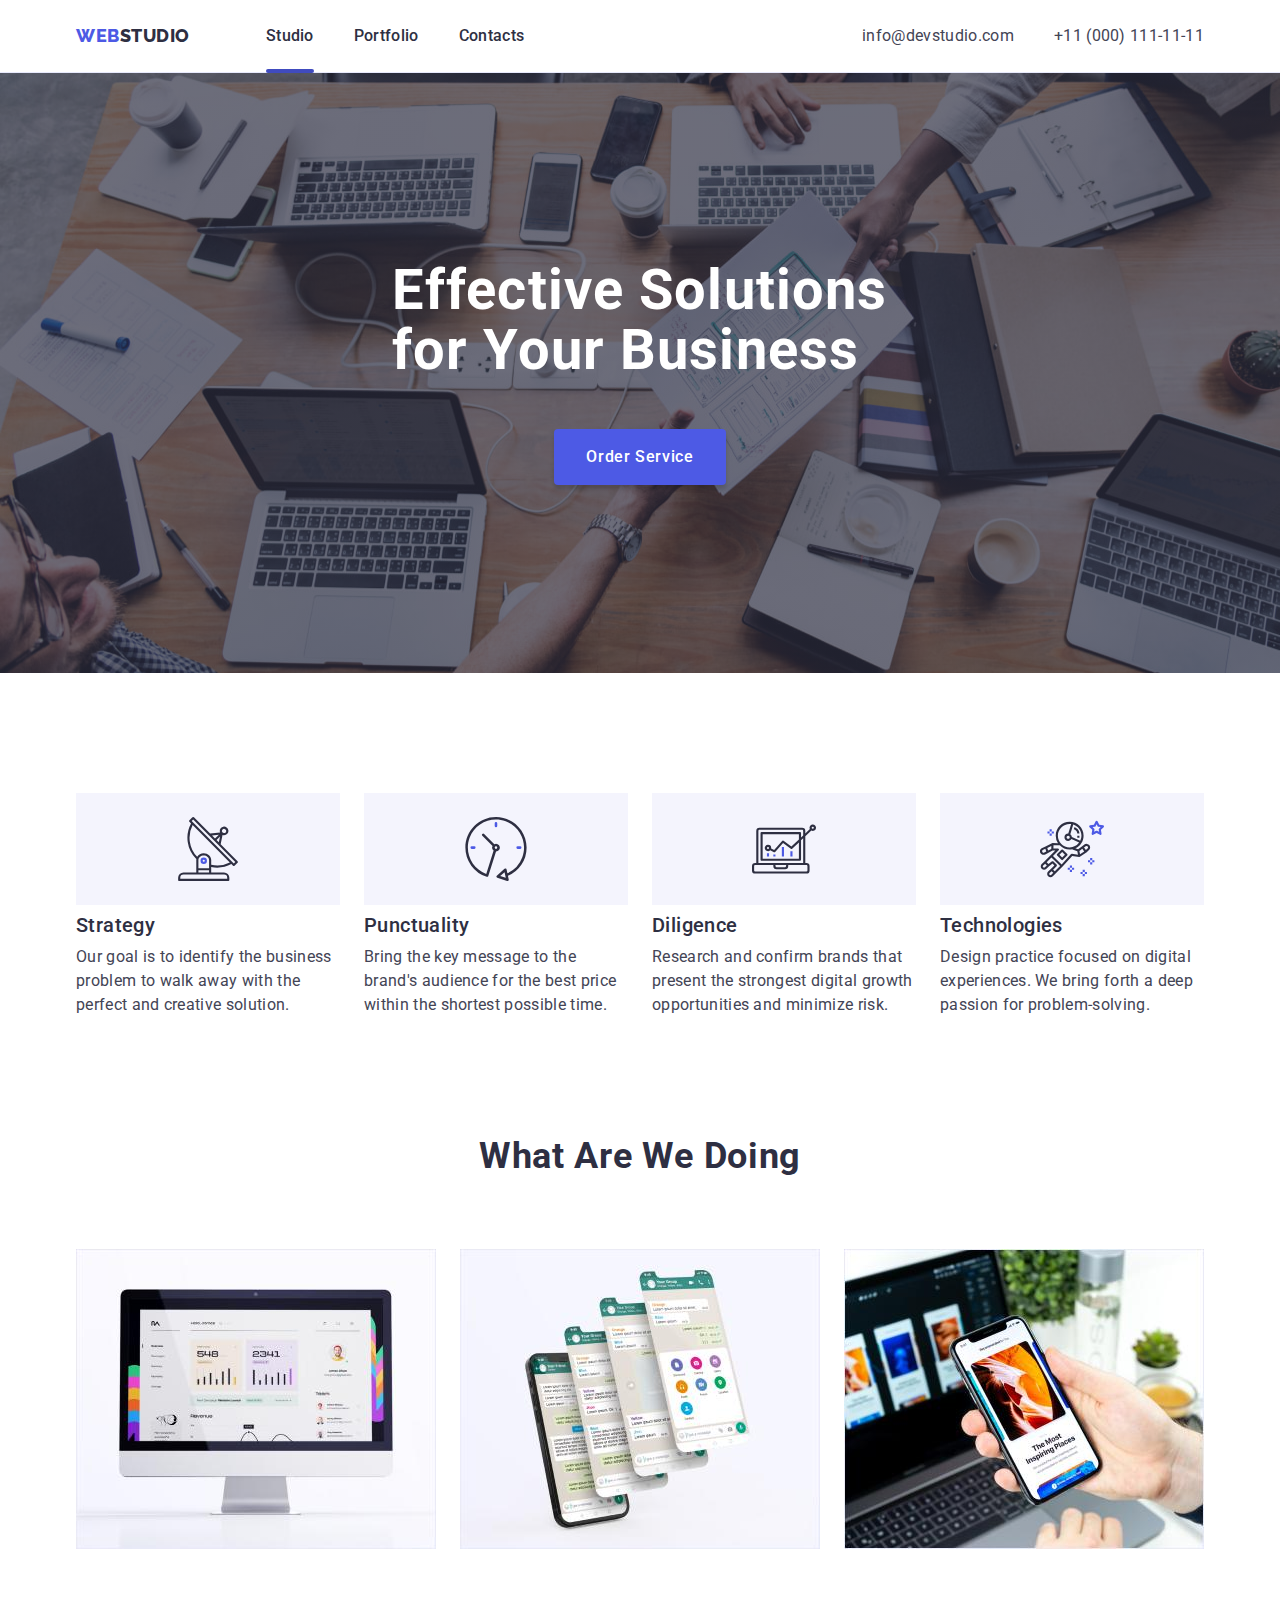
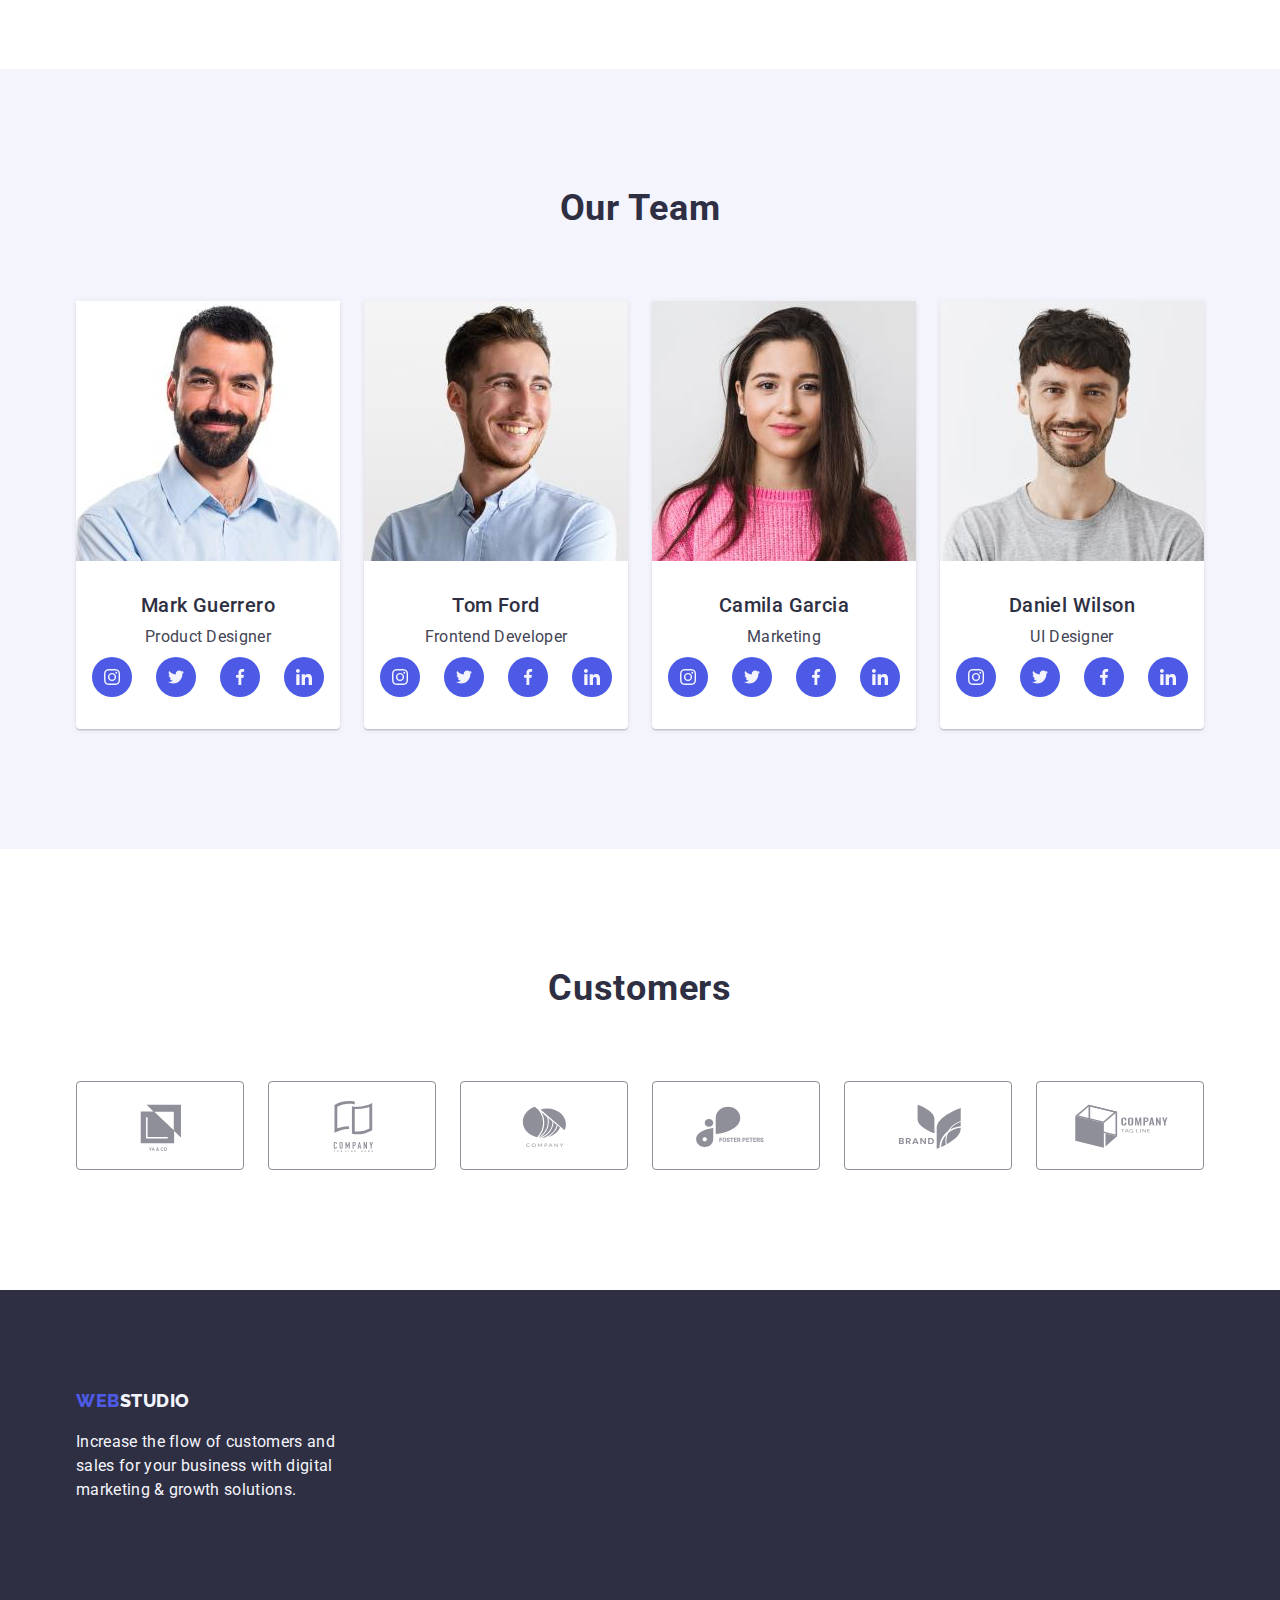
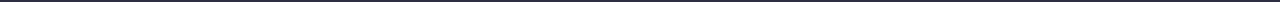
==== index.html @ c341a2d9 "adds css animations, modal, svg icons" ====
<!doctype html>
<html lang="en">
  <head>
    <meta charset="UTF-8" />
    <meta name="viewport" content="width=device-width, initial-scale=1.0" />
    <title>Webstudio</title>
    <link rel="preconnect" href="https://fonts.googleapis.com" />
    <link rel="preconnect" href="https://fonts.gstatic.com" crossorigin />

    <link
      href="https://fonts.googleapis.com/css2?family=Raleway:wght@800&family=Roboto:wght@400;500;700&display=swap"
      rel="stylesheet"
    />
    <link
      rel="stylesheet"
      href="https://cdnjs.cloudflare.com/ajax/libs/modern-normalize/2.0.0/modern-normalize.min.css"
    />
    <link rel="stylesheet" href="./css/styles.css" />
  </head>
  <body>
    <!-- Header -->
    <header class="header">
      <div class="container header-flex-container">
        <nav class="header-nav">
          <a href="./index.html" class="logo-header logo link"
            >Web<span class="logo-header-accent">Studio</span></a
          >
          <ul class="nav-list list">
            <li class="nav-list-item">
              <a class="link nav-list-link current-link" href="./index.html">Studio</a>
            </li>
            <li class="nav-list-item">
              <a class="link nav-list-link" href="./portfolio.html">Portfolio</a>
            </li>
            <li class="nav-list-item"><a class="link nav-list-link" href="">Contacts</a></li>
          </ul>
        </nav>
        <address class="header-address">
          <ul class="address-list list">
            <li class="address-list-item">
              <a class="address-list-link link" href="mailto:info@devstudio.com"
                >info@devstudio.com</a
              >
            </li>
            <li class="address-list-item">
              <a class="address-list-link link" href="tel:+110001111111">+11 (000) 111-11-11</a>
            </li>
          </ul>
        </address>
      </div>
    </header>
    <main>
      <!-- Hero Secion -->
      <section class="hero">
        <div class="container">
          <h1 class="hero-title">Effective Solutions for Your Business</h1>
          <button type="button" class="hero-btn btn" data-modal-open>Order Service</button>
        </div>
      </section>
      <!-- Features Section -->
      <section class="features section-padding">
        <div class="container">
          <h2 class="features-title visually-hidden">Our features</h2>
          <ul class="features-list list">
            <li class="features-list-item">
              <div class="features-list-container">
                <svg class="features-list-icon" width="64" height="64">
                  <use href="./images/icons.svg#antenna"></use>
                </svg>
              </div>
              <h3 class="features-list-title list-title">Strategy</h3>
              <p class="features-list-text">
                Our goal is to identify the business problem to walk away with the perfect and
                creative solution.
              </p>
            </li>

            <li class="features-list-item">
              <div class="features-list-container">
                <svg class="features-list-icon" width="64" height="64">
                  <use href="./images/icons.svg#clock"></use>
                </svg>
              </div>
              <h3 class="features-list-title list-title">Punctuality</h3>
              <p class="features-list-text">
                Bring the key message to the brand's audience for the best price within the shortest
                possible time.
              </p>
            </li>

            <li class="features-list-item">
              <div class="features-list-container">
                <svg class="features-list-icon" width="64" height="64">
                  <use href="./images/icons.svg#diagram"></use>
                </svg>
              </div>
              <h3 class="features-list-title list-title">Diligence</h3>
              <p class="features-list-text">
                Research and confirm brands that present the strongest digital growth opportunities
                and minimize risk.
              </p>
            </li>

            <li class="features-list-item">
              <div class="features-list-container">
                <svg class="features-list-icon" width="64" height="64">
                  <use href="./images/icons.svg#astronaut"></use>
                </svg>
              </div>
              <h3 class="features-list-title list-title">Technologies</h3>
              <p class="features-list-text">
                Design practice focused on digital experiences. We bring forth a deep passion for
                problem-solving.
              </p>
            </li>
          </ul>
        </div>
      </section>
      <!-- Services Section -->
      <section class="services section-title">
        <div class="container">
          <h2 class="section-title services-title">What are we doing</h2>
          <ul class="services-list list">
            <li class="services-list-item">
              <img
                class="services-list-img"
                src="./images/services/img1.jpg"
                alt="website"
                width="360"
                height="300"
              />
            </li>
            <li class="services-list-item">
              <img
                class="services-list-img"
                src="./images/services/img2.jpg"
                alt="design"
                width="360"
                height="300"
              />
            </li>
            <li class="services-list-item">
              <img
                class="services-list-img"
                src="./images/services/img3.jpg"
                alt="application"
                width="360"
                height="300"
              />
            </li>
          </ul>
        </div>
      </section>
      <!-- Team Section -->
      <section class="team section-padding">
        <div class="container">
          <h2 class="team-title section-title team-section-title">Our Team</h2>
          <ul class="list team-list">
            <li class="team-list-item">
              <img
                class="team-list-img"
                src="./images/team/img1.jpg"
                alt="Mark Guerrero"
                width="264"
                height="260"
              />
              <div class="team-list-container">
                <h3 class="team-list-title list-title">Mark Guerrero</h3>
                <p class="team-list-text">Product Designer</p>
                <ul class="socials-list list">
                  <li class="socials-list-item">
                    <a href="" class="socials-list-link">
                      <svg class="socials-list-icon" width="16" height="16">
                        <use href="./images/icons.svg#instagram"></use>
                      </svg>
                    </a>
                  </li>

                  <li class="socials-list-item">
                    <a href="" class="socials-list-link">
                      <svg class="socials-list-icon" width="16" height="16">
                        <use href="./images/icons.svg#twitter"></use>
                      </svg>
                    </a>
                  </li>

                  <li class="socials-list-item">
                    <a href="" class="socials-list-link">
                      <svg class="socials-list-icon" width="16" height="16">
                        <use href="./images/icons.svg#facebook"></use>
                      </svg>
                    </a>
                  </li>

                  <li class="socials-list-item">
                    <a href="" class="socials-list-link">
                      <svg class="socials-list-icon" width="16" height="16">
                        <use href="./images/icons.svg#linkedin"></use>
                      </svg>
                    </a>
                  </li>
                </ul>
              </div>
            </li>

            <li class="team-list-item">
              <img
                class="team-list-img"
                src="./images/team/img2.jpg"
                alt="Tom Ford"
                width="264"
                height="260"
              />
              <div class="team-list-container">
                <h3 class="team-list-title list-title">Tom Ford</h3>
                <p class="team-list-text">Frontend Developer</p>
                <ul class="socials-list list">
                  <li class="socials-list-item">
                    <a href="" class="socials-list-link">
                      <svg class="socials-list-icon" width="16" height="16">
                        <use href="./images/icons.svg#instagram"></use>
                      </svg>
                    </a>
                  </li>

                  <li class="socials-list-item">
                    <a href="" class="socials-list-link">
                      <svg class="socials-list-icon" width="16" height="16">
                        <use href="./images/icons.svg#twitter"></use>
                      </svg>
                    </a>
                  </li>

                  <li class="socials-list-item">
                    <a href="" class="socials-list-link">
                      <svg class="socials-list-icon" width="16" height="16">
                        <use href="./images/icons.svg#facebook"></use>
                      </svg>
                    </a>
                  </li>

                  <li class="socials-list-item">
                    <a href="" class="socials-list-link">
                      <svg class="socials-list-icon" width="16" height="16">
                        <use href="./images/icons.svg#linkedin"></use>
                      </svg>
                    </a>
                  </li>
                </ul>
              </div>
            </li>

            <li class="team-list-item">
              <img
                class="team-list-img"
                src="./images/team/img3.jpg"
                alt="Daniel Wilson"
                width="264"
                height="260"
              />
              <div class="team-list-container">
                <h3 class="team-list-title list-title">Camila Garcia</h3>
                <p class="team-list-text">Marketing</p>
                <ul class="socials-list list">
                  <li class="socials-list-item">
                    <a href="" class="socials-list-link">
                      <svg class="socials-list-icon" width="16" height="16">
                        <use href="./images/icons.svg#instagram"></use>
                      </svg>
                    </a>
                  </li>

                  <li class="socials-list-item">
                    <a href="" class="socials-list-link">
                      <svg class="socials-list-icon" width="16" height="16">
                        <use href="./images/icons.svg#twitter"></use>
                      </svg>
                    </a>
                  </li>

                  <li class="socials-list-item">
                    <a href="" class="socials-list-link">
                      <svg class="socials-list-icon" width="16" height="16">
                        <use href="./images/icons.svg#facebook"></use>
                      </svg>
                    </a>
                  </li>

                  <li class="socials-list-item">
                    <a href="" class="socials-list-link">
                      <svg class="socials-list-icon" width="16" height="16">
                        <use href="./images/icons.svg#linkedin"></use>
                      </svg>
                    </a>
                  </li>
                </ul>
              </div>
            </li>

            <li class="team-list-item">
              <img
                class="team-list-img"
                src="./images/team/img4.jpg"
                alt="Camila Garcia"
                width="264"
                height="260"
              />
              <div class="team-list-container">
                <h3 class="team-list-title list-title">Daniel Wilson</h3>
                <p class="team-list-text">UI Designer</p>

                <ul class="socials-list list">
                  <li class="socials-list-item">
                    <a href="" class="socials-list-link">
                      <svg class="socials-list-icon" width="16" height="16">
                        <use href="./images/icons.svg#instagram"></use>
                      </svg>
                    </a>
                  </li>

                  <li class="socials-list-item">
                    <a href="" class="socials-list-link">
                      <svg class="socials-list-icon" width="16" height="16">
                        <use href="./images/icons.svg#twitter"></use>
                      </svg>
                    </a>
                  </li>

                  <li class="socials-list-item">
                    <a href="" class="socials-list-link">
                      <svg class="socials-list-icon" width="16" height="16">
                        <use href="./images/icons.svg#facebook"></use>
                      </svg>
                    </a>
                  </li>

                  <li class="socials-list-item">
                    <a href="" class="socials-list-link">
                      <svg class="socials-list-icon" width="16" height="16">
                        <use href="./images/icons.svg#linkedin"></use>
                      </svg>
                    </a>
                  </li>
                </ul>
              </div>
            </li>
          </ul>
        </div>
      </section>
      <!-- Customers Section -->
      <section class="customers section-padding">
        <h2 class="customers-title section-title">Customers</h2>
        <div class="container">
          <ul class="customers-list list">
            <li class="customers-list-item">
              <a class="customers-list-link" href="">
                <svg class="customers-list-icon" width="104" height="56">
                  <use href="./images/icons.svg#logo-1"></use>
                </svg>
              </a>
            </li>

            <li class="customers-list-item">
              <a class="customers-list-link" href="">
                <svg class="customers-list-icon" width="104" height="56">
                  <use href="./images/icons.svg#logo-2"></use>
                </svg>
              </a>
            </li>

            <li class="customers-list-item">
              <a class="customers-list-link" href="">
                <svg class="customers-list-icon" width="104" height="56">
                  <use href="./images/icons.svg#logo-3"></use>
                </svg>
              </a>
            </li>

            <li class="customers-list-item">
              <a class="customers-list-link" href="">
                <svg class="customers-list-icon" width="104" height="56">
                  <use href="./images/icons.svg#logo-4"></use>
                </svg>
              </a>
            </li>

            <li class="customers-list-item">
              <a class="customers-list-link" href="">
                <svg class="customers-list-icon" width="104" height="56">
                  <use href="./images/icons.svg#logo-5"></use>
                </svg>
              </a>
            </li>

            <li class="customers-list-item">
              <a class="customers-list-link" href="">
                <svg class="customers-list-icon" width="104" height="56">
                  <use href="./images/icons.svg#logo-6"></use>
                </svg>
              </a>
            </li>
          </ul>
        </div>
      </section>
    </main>
    <!-- Footer -->
    <footer class="footer">
      <div class="container">
        <a href="./index.html" class="logo-footer logo link"
          >Web<span class="logo-footer-accent">Studio</span></a
        >

        <p class="footer-text">
          Increase the flow of customers and sales for your business with digital marketing & growth
          solutions.
        </p>
      </div>
    </footer>
    <div class="modal-backdrop is-hidden" data-modal>
      <div class="modal">
        <button type="button" class="modal-btn-close" data-modal-close>
          <svg class="modal-btn-icon" width="8" height="8">
            <use href="./images/icons.svg#close"></use>
          </svg>
        </button>
      </div>
    </div>
    <script src="./js/modal.js"></script>
  </body>
</html>
---- css/styles.css ----
:root {
  --primary-brand-color: #4d5ae5;
  --pressed-state-color: #404bbf;
  --accent-color: #e7e9fc;

  --text-color: #434455;
  --subtle-text-color: #8e8f99;

  --dark-color: #2e2f42;
  --green-color: #31d0aa;
  --light-color: #f4f4fd;
  --white-color: #ffffff;

  --hero-bg-color: #2e2f42;
  --modal-bg-color: #fcfcfc;
  --modal-overlay-color: rgba(46, 47, 66, 0.4);
  /* Pixel distance */
  --item-gap: 24px;
  --heading-margin: 72px;
  /* Margin centered */
  --margin-auto: 0 auto;
  /* Cubic */
  --cubic: cubic-bezier(0.4, 0, 0.2, 1);
}

/**
  |============================
  | Common styles
  |============================
*/

body {
  font-family: 'Roboto', sans-serif;
  line-height: 1.5;
  letter-spacing: 0.02em;
  color: var(--text-color);
}

body,
h1,
h2,
h3,
h4,
h5,
h6,
p {
  margin: 0;
}

img,
svg {
  display: block;
  max-width: 100%;
  height: auto;
}

.visually-hidden {
  position: absolute;
  width: 1px;
  height: 1px;
  margin: -1px;
  border: 0;
  padding: 0;
  white-space: nowrap;
  clip-path: inset(100%);
  clip: rect(0 0 0 0);
  overflow: hidden;
}

/* Container */

.container {
  margin: 0 auto;
  width: 1158px;
  padding: 0 15px;
}

/* List, Link, Title */

.list {
  list-style: none;
  margin-top: 0;
  margin-bottom: 0;
  padding-left: 0;
}

.link {
  color: inherit;
  text-decoration: none;
}

.list-title {
  font-size: 20px;
  font-weight: 500;
  line-height: 1.2;
  color: var(--dark-color);
  letter-spacing: 0.02em;
}

/* Section */

.section-title {
  font-size: 36px;
  line-height: 1.11;
  text-align: center;
  color: var(--dark-color);
  letter-spacing: 0.02em;
}

.section-padding {
  padding-top: 120px;
  padding-bottom: 120px;
}

/* Logo */

.logo {
  display: inline-block;
  font-family: Raleway, sans-serif;
  font-size: 18px;
  font-weight: 800;
  line-height: 1.17;
  letter-spacing: 0.03em;
  color: var(--primary-brand-color);
  text-transform: uppercase;

  transition: color 250ms var(--cubic);
}

.logo-footer {
}

.logo-header {
}

.logo:hover,
.logo:focus {
  color: var(--pressed-state-color);
}

.logo-header-accent {
  color: var(--dark-color);
}

.logo-footer-accent {
  color: var(--light-color);
}

/* Button */

.btn {
  font-family: inherit;
  font-size: 16px;
  font-weight: 500;
  line-height: 1.5;
  letter-spacing: 0.04em;

  color: var(--white-color);
  background-color: var(--primary-brand-color);
  border: none;
  cursor: pointer;

  transition: background-color 250ms var(--cubic);
}

.btn:hover,
.btn:focus {
  background-color: var(--pressed-state-color);
}

/* Current link */

.current-link {
  position: relative;
}

.current-link::after {
  position: absolute;
  top: 69px;
  left: 0;
  content: '';
  display: inline-block;
  width: 100%;
  height: 4px;

  border-radius: 2px;
  background-color: var(--pressed-state-color);
}

/* --------------- Studio Landing Page --------------- */

/**
  |============================
  | Header
  |============================
*/

.header {
  border-bottom: 1px solid #e7e9fc;
}

.header-flex-container {
  display: flex;

  justify-content: space-between;
}

.header-nav {
  display: flex;
  align-items: center;
}

.logo-header {
  margin-right: 76px;
  display: inline-block;
  padding: 24px 0;
}

.nav-list {
  display: flex;
  color: var(--dark-color);
  font-weight: 500;
}

.nav-list-item {
  transition: color 250ms var(--cubic);
}

.nav-list-link {
  display: inline-block;
  padding: 24px 0;
}

.nav-list-item:hover,
.nav-list-item:focus-within {
  color: var(--pressed-state-color);
}

.header-address {
  font-style: normal;
}

.address-list {
  display: flex;
}

.address-list-item {
}

.address-list-link {
  display: inline-block;
  padding: 24px 0;

  transition: color 250ms var(--cubic);
}

.address-list-link:hover,
.address-list-link:focus {
  color: var(--pressed-state-color);
}

.nav-list-item:not(:last-child),
.address-list-item:not(:last-child) {
  margin-right: 40px;
}

/**
  |============================
  | Hero Section
  |============================
*/

.hero {
  max-width: 1440px;
  margin-left: auto;
  margin-right: auto;
  padding: 188px 0;

  background-image: linear-gradient(rgba(46, 47, 66, 0.7), rgba(46, 47, 66, 0.7)),
    url(../images/hero/img.jpg);
  background-repeat: no-repeat;
  background-color: var(--hero-bg-color);
}

.hero-title {
  max-width: 496px;
  margin: var(--margin-auto);

  font-size: 56px;
  font-weight: 700;
  line-height: 1.07;
  color: var(--white-color);
  letter-spacing: 0.02em;
}

.hero-btn {
  display: block;
  margin: var(--margin-auto);
  min-width: 169px;
  margin-top: 48px;
  padding: 16px 32px;

  border-radius: 4px;
  box-shadow: 0px 4px 4px 0px rgba(0, 0, 0, 0.15);
}

/**
  |============================
  | Features Section
  |============================
*/

.features {
}

.features-title {
}

.features-list {
  display: flex;
  flex-wrap: wrap;
  gap: var(--item-gap);
}

.features-list-item {
  flex-basis: calc((100% - 72px) / 4);
}

.features-list-container {
  background-color: var(--light-color);
  padding: 24px 0;
}

.features-list-icon {
  margin: 0 auto;
}

.features-list-title {
  margin-top: 8px;
}

.features-list-text {
  margin-top: 8px;
}

/**
  |============================
  | Services Section
  |============================
*/

.services {
  padding-bottom: 120px;
}

.services-title {
  text-transform: capitalize;
}

.services-list {
  display: flex;
  flex-wrap: wrap;
  margin-top: var(--heading-margin);
  gap: var(--item-gap);
}

.services-list-item {
  flex-basis: calc((100% - 48px) / 3);
}

.services-list-img {
}

/**

/**
  |============================
  | Team Section
  |============================
*/

.team {
  background-color: var(--light-color);
}

.team-section-title {
  text-transform: capitalize;
}

.team-list {
  display: flex;
  flex-wrap: wrap;
  margin-top: var(--heading-margin);
  gap: var(--item-gap);
}

.team-list-item {
  flex-basis: calc((100% - 72px) / 4);
  background-color: var(--white-color);

  border-radius: 0px 0px 4px 4px;

  box-shadow:
    0px 2px 1px 0px rgba(46, 47, 66, 0.08),
    0px 1px 1px 0px rgba(46, 47, 66, 0.16),
    0px 1px 6px 0px rgba(46, 47, 66, 0.08);
}

.team-list-img {
}

.team-list-container {
  padding: 32px 0;
  text-align: center;
}

.team-list-title {
}

.team-list-text {
  margin-top: 8px;
}

.socials-list {
  display: flex;
  justify-content: center;
  margin-top: 8px;
}

.socials-list-item {
}

.socials-list-item:not(:last-child) {
  margin-right: 24px;
}

.socials-list-link {
  display: flex;
  justify-content: center;

  width: 40px;
  height: 40px;

  transition: background-color 250ms var(--cubic);

  border-radius: 50%;
  color: var(--light-color);
  background-color: var(--primary-brand-color);
}

.socials-list-link:hover,
.socials-list-link:focus {
  background-color: var(--green-color);
}

.socials-list-icon {
  fill: currentColor;
}

/**
  |============================
  | Customers
  |============================
*/

.customers {
}

.customers-title {
}

.customers-list {
  margin-top: 72px;
  display: flex;
  flex-wrap: wrap;
  gap: 24px;
}

.customers-list-item {
  flex-basis: calc((100% - 120px) / 6);
}

.customers-list-link {
  display: block;
  padding: 16px 32px;

  transition: color 250ms var(--cubic);

  color: var(--subtle-text-color);
  border-radius: 4px;
  border: 1px solid currentColor;
}
.customers-list-icon {
  fill: currentColor;
}

.customers-list-link:hover,
.customers-list-link:focus {
  color: var(--pressed-state-color);
}

/**
  |============================
  | Footer
  |============================
*/

.footer {
  padding: 100px 0;
  background-color: var(--hero-bg-color);
}

.footer-text {
  margin-top: 16px;
  width: 264px;
  color: var(--light-color);
}

/**
  |============================
  | Modal
  |============================
*/

.modal-backdrop {
  position: fixed;
  top: 0;
  left: 0;

  width: 100%;
  height: 100%;
  background: var(--modal-overlay-color);
  opacity: 1;

  transition: opacity 250ms var(--cubic);
}

.modal-backdrop.is-hidden {
  opacity: 0;
  pointer-events: none;
  visibility: none;
}

.modal {
  position: absolute;
  top: 50%;
  left: 50%;
  transform: translate(-50%, -50%) scale(1);

  padding: 24px;
  min-width: 408px;
  min-height: 584px;

  transition: transform 250ms var(--cubic);

  background-color: var(--modal-bg-color);
  border-radius: 4px;
  box-shadow:
    0px 2px 1px 0px rgba(0, 0, 0, 0.2),
    0px 1px 3px 0px rgba(0, 0, 0, 0.12),
    0px 1px 1px 0px rgba(0, 0, 0, 0.14);
}

.modal-backdrop.is-hidden .modal {
  transform: translate(-50%, -50%) scale(0.8);
}

.modal-btn-close {
  display: block;
  margin-left: auto;
  padding: 8px;

  cursor: pointer;

  background-color: var(--accent-color);
  border: 1px solid rgba(0, 0, 0, 0.1);
  color: var(--dark-color);
  border-radius: 50%;

  transition:
    background-color 250ms var(--cubic),
    color 250ms var(--cubic);
}

.modal-btn-close:hover,
.modal-btn-close:focus {
  background-color: var(--pressed-state-color);
  color: var(--white-color);
}

.modal-btn-icon {
  fill: currentColor;
}

/* --------------- Portfolio Landing Page --------------- */

.portfolio {
  padding: 96px 0 120px 0;
}

.btn-list {
  display: flex;
  justify-content: center;
}

.btn-list-item:not(:last-child) {
  margin-right: var(--item-gap);
}

.btn.btn-list-button {
  padding: 12px 24px;

  background-color: var(--light-color);
  color: var(--primary-brand-color);

  border: 1px solid var(--accent-color);

  border-radius: 4px;
  transition: box-shadow 250ms var(--cubic);
}

.btn-list-button:hover,
.btn-list-button:focus {
  color: var(--white-color);
  border: 1px solid transparent;
  background-color: var(--pressed-state-color);

  box-shadow:
    0px 2px 2px 0px rgba(0, 0, 0, 0.12),
    0px 2px 1px 0px rgba(0, 0, 0, 0.08),
    0px 3px 1px 0px rgba(0, 0, 0, 0.1);
}

.portfolio-list {
  display: flex;
  flex-wrap: wrap;

  column-gap: 24px;
  row-gap: 48px;

  margin-top: var(--heading-margin);
}

.portfolio-list-item {
  flex-basis: calc((100% - 48px) / 3);
}

.portfolio-list-link {
  display: block;
  transition: box-shadow 250ms var(--cubic);
}

.portfolio-list-link:hover,
.portfolio-list-link:focus {
  box-shadow:
    0px 2px 1px 0px rgba(46, 47, 66, 0.08),
    0px 1px 1px 0px rgba(46, 47, 66, 0.16),
    0px 1px 6px 0px rgba(46, 47, 66, 0.08);
}

.portfolio-list-img-container {
  position: relative;
  overflow: hidden;
}

.portfolio-list-overlay {
  position: absolute;
  top: 100%;

  width: 100%;
  height: 100%;
  padding: 40px 32px;

  transition: transform 250ms var(--cubic);

  background-color: var(--primary-brand-color);
}

.overlay-text {
  color: var(--light-color);
}

.portfolio-list-link:hover .portfolio-list-overlay,
.portfolio-list-link:focus .portfolio-list-overlay {
  transform: translateY(-100%);
}

.portfolio-list-text-container {
  padding: 32px 16px;
  border: 1px solid var(--accent-color);
  border-top: none;
}

.portfolio-list-title {
}

.portfolio-list-text {
  margin-top: 8px;
}
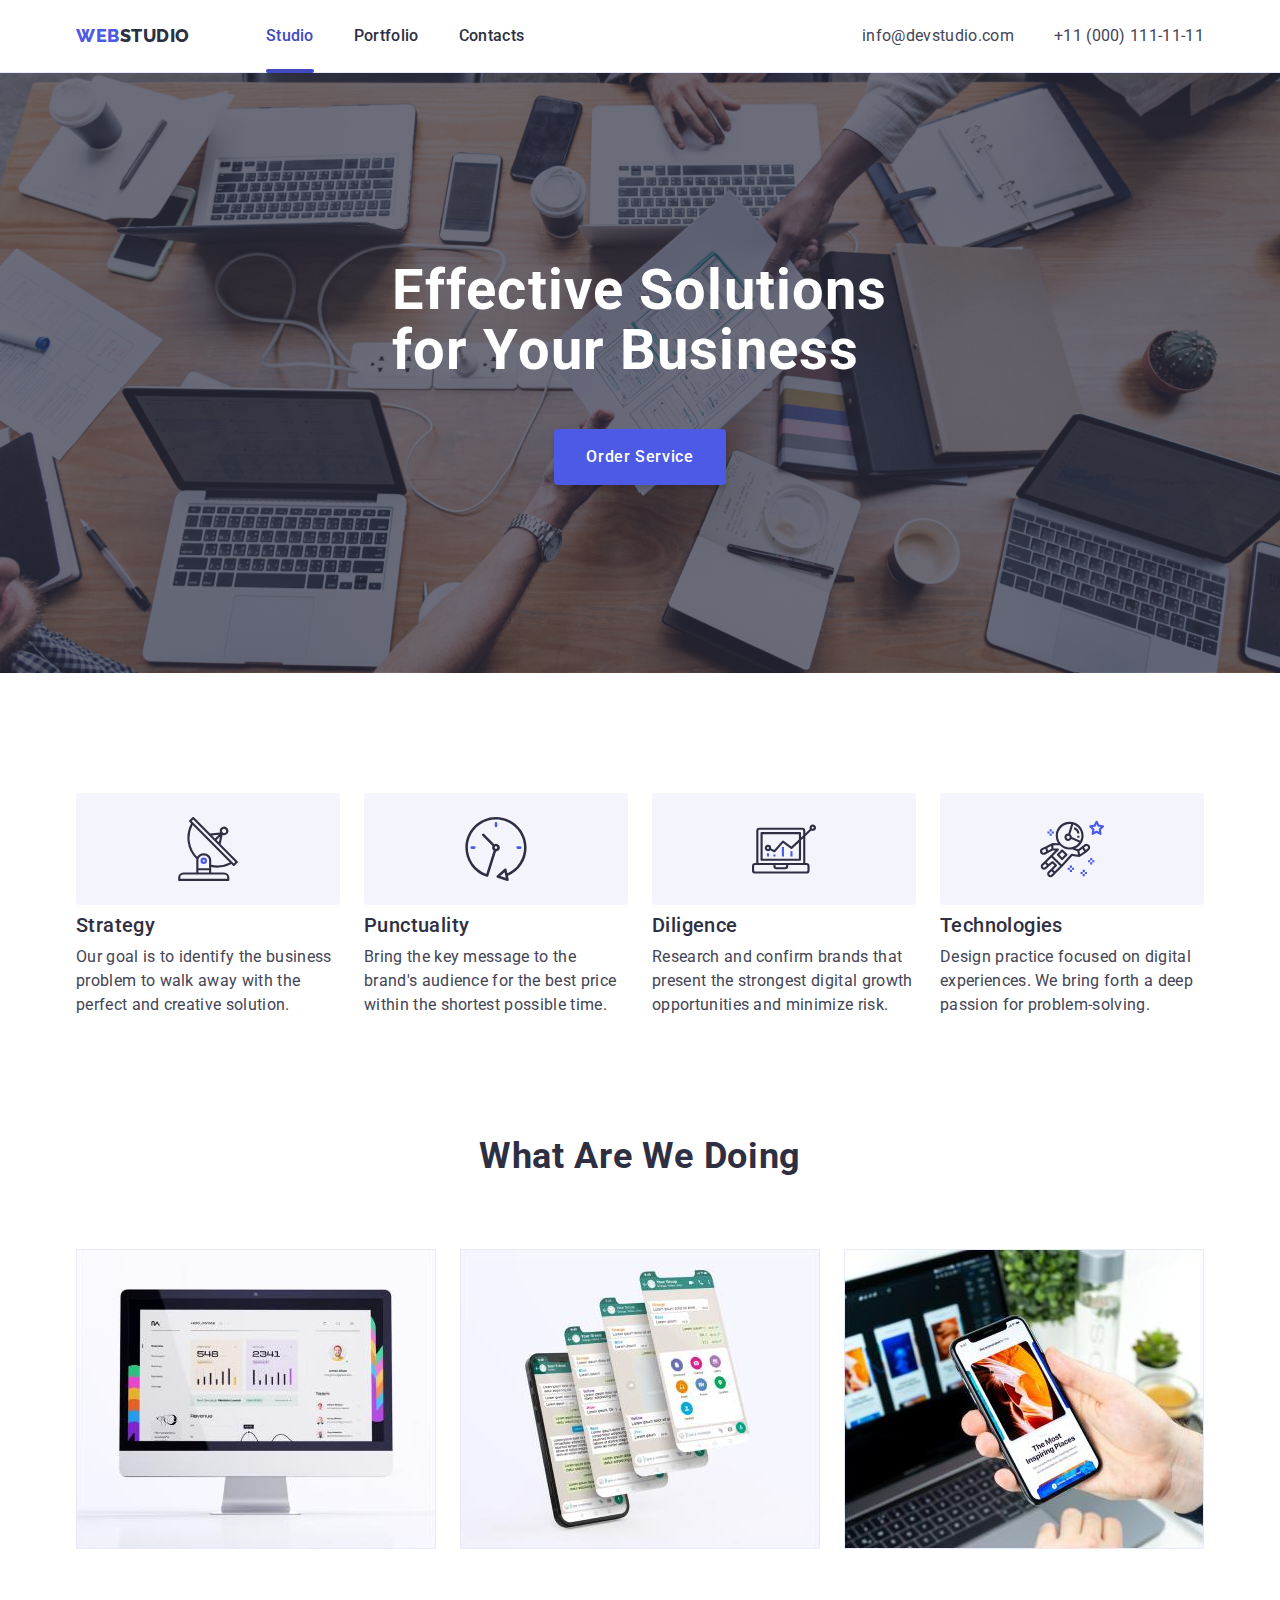
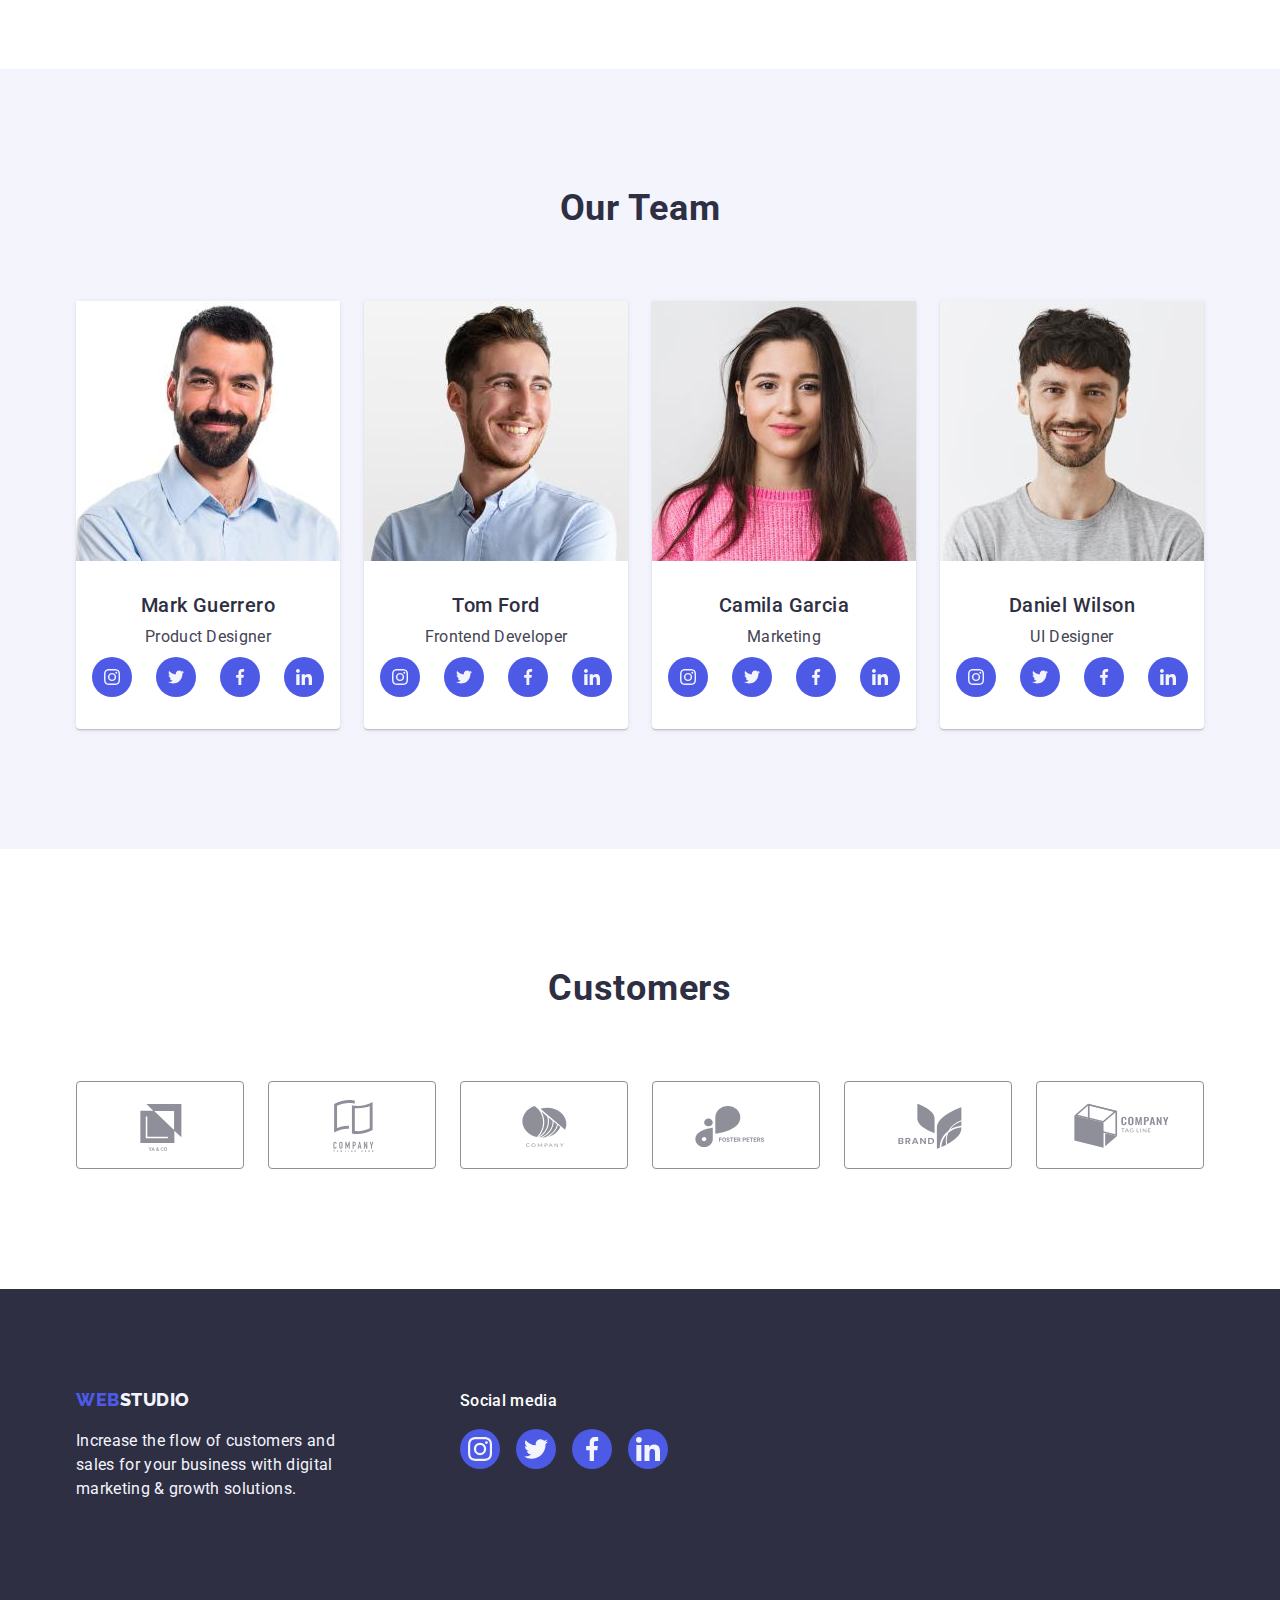
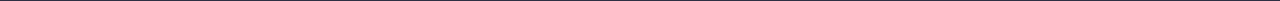
==== commit 15411454: "adds more transitions, corrects absolute positioning" ====
--- a/index.html
+++ b/index.html
@@ -167,7 +167,7 @@
               <div class="team-list-container">
                 <h3 class="team-list-title list-title">Mark Guerrero</h3>
                 <p class="team-list-text">Product Designer</p>
-                <ul class="socials-list list">
+                <ul class="socials-list socials-section list">
                   <li class="socials-list-item">
                     <a href="" class="socials-list-link">
                       <svg class="socials-list-icon" width="16" height="16">
@@ -214,7 +214,7 @@
               <div class="team-list-container">
                 <h3 class="team-list-title list-title">Tom Ford</h3>
                 <p class="team-list-text">Frontend Developer</p>
-                <ul class="socials-list list">
+                <ul class="socials-list socials-section list">
                   <li class="socials-list-item">
                     <a href="" class="socials-list-link">
                       <svg class="socials-list-icon" width="16" height="16">
@@ -261,7 +261,7 @@
               <div class="team-list-container">
                 <h3 class="team-list-title list-title">Camila Garcia</h3>
                 <p class="team-list-text">Marketing</p>
-                <ul class="socials-list list">
+                <ul class="socials-list socials-section list">
                   <li class="socials-list-item">
                     <a href="" class="socials-list-link">
                       <svg class="socials-list-icon" width="16" height="16">
@@ -309,7 +309,7 @@
                 <h3 class="team-list-title list-title">Daniel Wilson</h3>
                 <p class="team-list-text">UI Designer</p>
 
-                <ul class="socials-list list">
+                <ul class="socials-list socials-section list">
                   <li class="socials-list-item">
                     <a href="" class="socials-list-link">
                       <svg class="socials-list-icon" width="16" height="16">
@@ -349,8 +349,8 @@
       </section>
       <!-- Customers Section -->
       <section class="customers section-padding">
-        <h2 class="customers-title section-title">Customers</h2>
         <div class="container">
+          <h2 class="customers-title section-title">Customers</h2>
           <ul class="customers-list list">
             <li class="customers-list-item">
               <a class="customers-list-link" href="">
@@ -405,15 +405,50 @@
     </main>
     <!-- Footer -->
     <footer class="footer">
-      <div class="container">
-        <a href="./index.html" class="logo-footer logo link"
-          >Web<span class="logo-footer-accent">Studio</span></a
-        >
-
-        <p class="footer-text">
-          Increase the flow of customers and sales for your business with digital marketing & growth
-          solutions.
-        </p>
+      <div class="container footer-container">
+        <div class="footer-logo-container">
+          <a href="./index.html" class="logo-footer logo link"
+            >Web<span class="logo-footer-accent">Studio</span></a
+          >
+          <p class="footer-text">
+            Increase the flow of customers and sales for your business with digital marketing &
+            growth solutions.
+          </p>
+        </div>
+
+        <div class="footer-socials-container">
+          <p class="footer-socials-title">Social media</p>
+          <ul class="socials-list socials-footer list">
+            <li class="socials-list-item">
+              <a href="" class="socials-list-link">
+                <svg class="socials-list-icon" width="24" height="24">
+                  <use href="./images/icons.svg#instagram"></use>
+                </svg>
+              </a>
+            </li>
+            <li class="socials-list-item">
+              <a href="" class="socials-list-link">
+                <svg class="socials-list-icon" width="24" height="24">
+                  <use href="./images/icons.svg#twitter"></use>
+                </svg>
+              </a>
+            </li>
+            <li class="socials-list-item">
+              <a href="" class="socials-list-link">
+                <svg class="socials-list-icon" width="24" height="24">
+                  <use href="./images/icons.svg#facebook"></use>
+                </svg>
+              </a>
+            </li>
+            <li class="socials-list-item">
+              <a href="" class="socials-list-link">
+                <svg class="socials-list-icon" width="24" height="24">
+                  <use href="./images/icons.svg#linkedin"></use>
+                </svg>
+              </a>
+            </li>
+          </ul>
+        </div>
       </div>
     </footer>
     <div class="modal-backdrop is-hidden" data-modal>
--- a/css/styles.css
+++ b/css/styles.css
@@ -19,8 +19,9 @@
   --heading-margin: 72px;
   /* Margin centered */
   --margin-auto: 0 auto;
-  /* Cubic */
+  /* Transition */
   --cubic: cubic-bezier(0.4, 0, 0.2, 1);
+  --time: 250ms;
 }
 
 /**
@@ -124,7 +125,7 @@
   color: var(--primary-brand-color);
   text-transform: uppercase;
 
-  transition: color 250ms var(--cubic);
+  transition: color var(--time) var(--cubic);
 }
 
 .logo-footer {
@@ -160,7 +161,7 @@
   border: none;
   cursor: pointer;
 
-  transition: background-color 250ms var(--cubic);
+  transition: background-color var(--time) var(--cubic);
 }
 
 .btn:hover,
@@ -172,6 +173,7 @@
 
 .current-link {
   position: relative;
+  color: var(--pressed-state-color);
 }
 
 .current-link::after {
@@ -187,6 +189,35 @@
   background-color: var(--pressed-state-color);
 }
 
+/* socials-list */
+
+.socials-list {
+  display: flex;
+  justify-content: center;
+}
+
+.socials-list-item {
+}
+
+.socials-list-link {
+  display: flex;
+  justify-content: center;
+  align-items: center;
+
+  width: 40px;
+  height: 40px;
+
+  transition: background-color var(--time) var(--cubic);
+
+  border-radius: 50%;
+  color: var(--light-color);
+  background-color: var(--primary-brand-color);
+}
+
+.socials-list-icon {
+  fill: currentColor;
+}
+
 /* --------------- Studio Landing Page --------------- */
 
 /**
@@ -197,6 +228,10 @@
 
 .header {
   border-bottom: 1px solid #e7e9fc;
+  box-shadow:
+    0px 1px 6px 0px rgba(46, 47, 66, 0.08),
+    0px 1px 1px 0px rgba(46, 47, 66, 0.16),
+    0px 2px 1px 0px rgba(46, 47, 66, 0.08);
 }
 
 .header-flex-container {
@@ -223,16 +258,17 @@
 }
 
 .nav-list-item {
-  transition: color 250ms var(--cubic);
 }
 
 .nav-list-link {
   display: inline-block;
   padding: 24px 0;
-}
-
-.nav-list-item:hover,
-.nav-list-item:focus-within {
+
+  transition: color var(--time) var(--cubic);
+}
+
+.nav-list-link:hover,
+.nav-list-link:focus {
   color: var(--pressed-state-color);
 }
 
@@ -251,7 +287,7 @@
   display: inline-block;
   padding: 24px 0;
 
-  transition: color 250ms var(--cubic);
+  transition: color var(--time) var(--cubic);
 }
 
 .address-list-link:hover,
@@ -272,10 +308,12 @@
 
 .hero {
   max-width: 1440px;
+  background-position: center;
   margin-left: auto;
   margin-right: auto;
   padding: 188px 0;
 
+  background-size: cover;
   background-image: linear-gradient(rgba(46, 47, 66, 0.7), rgba(46, 47, 66, 0.7)),
     url(../images/hero/img.jpg);
   background-repeat: no-repeat;
@@ -327,12 +365,20 @@
 }
 
 .features-list-container {
+  display: flex;
+  justify-content: center;
+  align-items: center;
+
+  padding: 24px 0;
+
+  border-radius: 4px;
   background-color: var(--light-color);
-  padding: 24px 0;
+
+  /* to remove */
+  margin-bottom: 8px;
 }
 
 .features-list-icon {
-  margin: 0 auto;
 }
 
 .features-list-title {
@@ -421,40 +467,13 @@
   margin-top: 8px;
 }
 
-.socials-list {
-  display: flex;
-  justify-content: center;
+.socials-section {
   margin-top: 8px;
-}
-
-.socials-list-item {
-}
-
-.socials-list-item:not(:last-child) {
-  margin-right: 24px;
-}
-
-.socials-list-link {
-  display: flex;
-  justify-content: center;
-
-  width: 40px;
-  height: 40px;
-
-  transition: background-color 250ms var(--cubic);
-
-  border-radius: 50%;
-  color: var(--light-color);
-  background-color: var(--primary-brand-color);
-}
-
-.socials-list-link:hover,
-.socials-list-link:focus {
-  background-color: var(--green-color);
-}
-
-.socials-list-icon {
-  fill: currentColor;
+  gap: var(--item-gap);
+}
+.socials-section .socials-list-link:hover,
+.socials-section .socials-list-link:focus {
+  background-color: var(--pressed-state-color);
 }
 
 /**
@@ -473,22 +492,28 @@
   margin-top: 72px;
   display: flex;
   flex-wrap: wrap;
-  gap: 24px;
+  gap: var(--item-gap);
 }
 
 .customers-list-item {
   flex-basis: calc((100% - 120px) / 6);
+
+  height: 88px;
 }
 
 .customers-list-link {
-  display: block;
-  padding: 16px 32px;
-
-  transition: color 250ms var(--cubic);
+  display: flex;
+  align-items: center;
+  justify-content: center;
+  width: 100%;
+  height: 100%;
+
+  border: 1px solid currentColor;
+  border-radius: 4px;
+
+  transition: color var(--time) var(--cubic);
 
   color: var(--subtle-text-color);
-  border-radius: 4px;
-  border: 1px solid currentColor;
 }
 .customers-list-icon {
   fill: currentColor;
@@ -508,6 +533,15 @@
 .footer {
   padding: 100px 0;
   background-color: var(--hero-bg-color);
+}
+
+.footer-container {
+  display: flex;
+  align-items: baseline;
+}
+
+.footer-logo-container {
+  margin-right: 120px;
 }
 
 .footer-text {
@@ -516,6 +550,29 @@
   color: var(--light-color);
 }
 
+.footer-socials-container {
+}
+
+.footer-socials-title {
+  color: var(--white-color);
+  font-size: 16px;
+  font-weight: 500;
+  line-height: 1.5;
+  letter-spacing: 0.02em;
+
+  /* to remove */
+  margin-bottom: 16px;
+}
+
+.socials-footer {
+  margin-top: 16px;
+  gap: 16px;
+}
+.socials-footer .socials-list-link:hover,
+.socials-footer .socials-list-link:focus {
+  background-color: var(--green-color);
+}
+
 /**
   |============================
   | Modal
@@ -532,7 +589,7 @@
   background: var(--modal-overlay-color);
   opacity: 1;
 
-  transition: opacity 250ms var(--cubic);
+  transition: opacity var(--time) var(--cubic);
 }
 
 .modal-backdrop.is-hidden {
@@ -551,7 +608,7 @@
   min-width: 408px;
   min-height: 584px;
 
-  transition: transform 250ms var(--cubic);
+  transition: transform var(--time) var(--cubic);
 
   background-color: var(--modal-bg-color);
   border-radius: 4px;
@@ -578,8 +635,8 @@
   border-radius: 50%;
 
   transition:
-    background-color 250ms var(--cubic),
-    color 250ms var(--cubic);
+    background-color var(--time) var(--cubic),
+    color var(--time) var(--cubic);
 }
 
 .modal-btn-close:hover,
@@ -612,18 +669,21 @@
 
   background-color: var(--light-color);
   color: var(--primary-brand-color);
-
   border: 1px solid var(--accent-color);
-
+  box-shadow: none;
   border-radius: 4px;
-  transition: box-shadow 250ms var(--cubic);
+
+  transition-property: color, background-color, border, box-shadow;
+
+  transition-duration: var(--time);
+  transition-timing-function: var(--cubic);
 }
 
 .btn-list-button:hover,
 .btn-list-button:focus {
   color: var(--white-color);
+  background-color: var(--pressed-state-color);
   border: 1px solid transparent;
-  background-color: var(--pressed-state-color);
 
   box-shadow:
     0px 2px 2px 0px rgba(0, 0, 0, 0.12),
@@ -647,7 +707,7 @@
 
 .portfolio-list-link {
   display: block;
-  transition: box-shadow 250ms var(--cubic);
+  transition: box-shadow var(--time) var(--cubic);
 }
 
 .portfolio-list-link:hover,
@@ -665,13 +725,14 @@
 
 .portfolio-list-overlay {
   position: absolute;
-  top: 100%;
-
+  top: 0;
+  left: 0;
+  transform: translateY(100%);
   width: 100%;
   height: 100%;
   padding: 40px 32px;
 
-  transition: transform 250ms var(--cubic);
+  transition: transform var(--time) var(--cubic);
 
   background-color: var(--primary-brand-color);
 }
@@ -682,7 +743,7 @@
 
 .portfolio-list-link:hover .portfolio-list-overlay,
 .portfolio-list-link:focus .portfolio-list-overlay {
-  transform: translateY(-100%);
+  transform: translateY(0%);
 }
 
 .portfolio-list-text-container {
